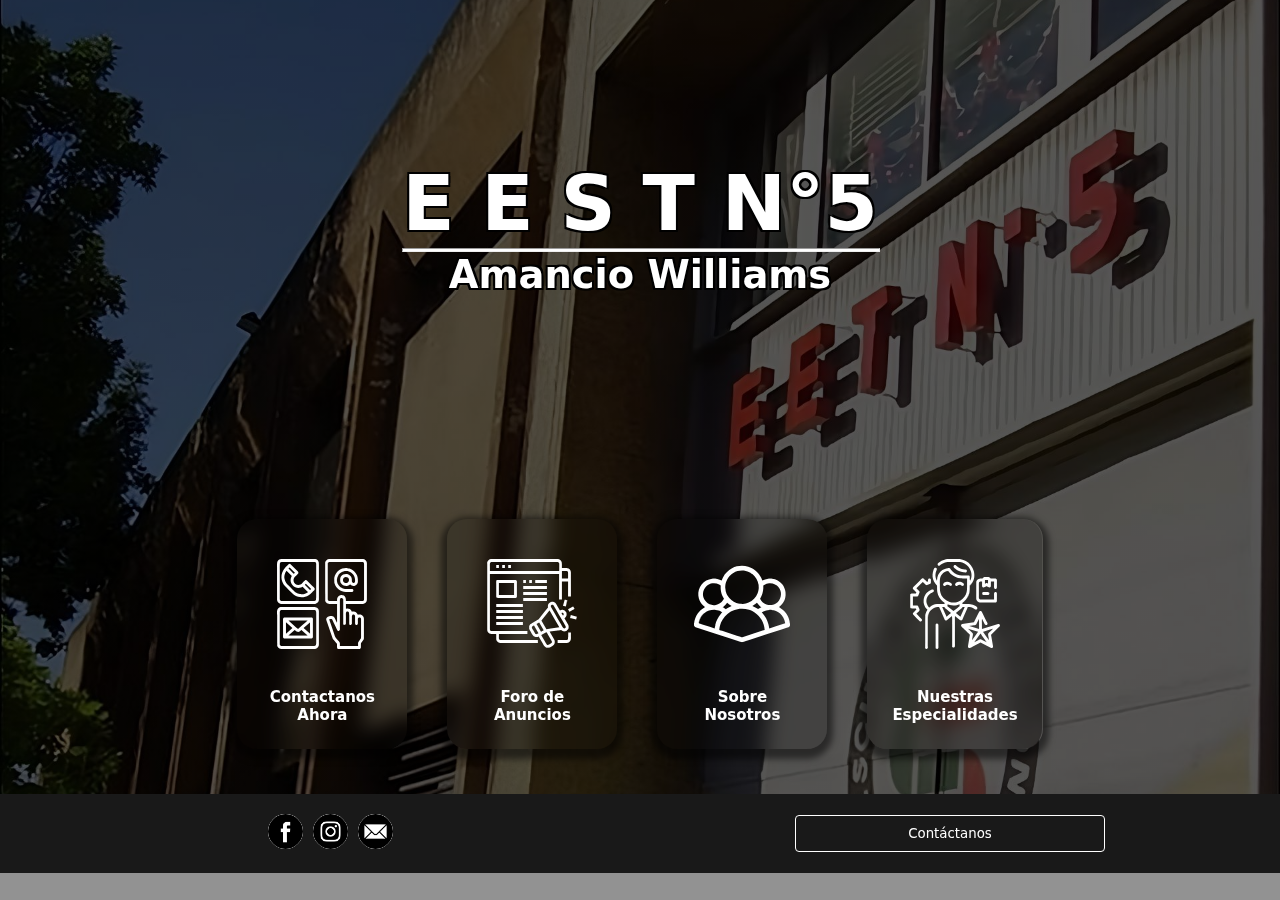
==== index.html @ 8fd5ec72 "awdawd" ====
<!DOCTYPE html>
<html lang="es">
<head>
    <meta charset="UTF-8">
    <meta name="viewport" content="width=device-width, initial-scale=1.0">
    <link rel="stylesheet" href="assets/css/style.css">
    <link rel="stylesheet" href="assets/css/footer.css">
    <script src="assets/js/redirect.js"></script>
    <meta charset="utf-8">
    <title>Escuela de Educacion Tecnica 5 Mar del Plata</title>
</head>
<body>
    <main>
            <div class="parallax-completo">
                <div class="title-container">
                    <h1 id="title">E E S T N°5<hr></h1>
                    <h2 id="subtitle">Amancio Williams</h2>
                </div>
                <br></br>
                <div class="btn-container"> 
                    <div class="btn-info about-us" onclick="redirect('./src/contacto.html')">
                        <img src="./assets/img/comunicar.svg" alt="" width="120px">
                        <p>Contactanos <br> Ahora</p>
                    </div>
                    <div class="btn-info news" onclick="redirect('./src/mostrarAnuncios.php')">
                        <img src="./assets/img/anuncio-publicitario (1).svg" alt="" width="120px">
                        <p>Foro de<br> Anuncios</p>
                    </div>
                    <div class="btn-info about-us" onclick="redirect('./src/nosotros.html')">
                        <img src="./assets/img/equipo.svg" alt="" width="120px">
                        <p>Sobre <br>Nosotros</p>
                    </div>
                    <div class="btn-info especialidades" onclick="redirect('./src/especialidades.html')">
                        <img src="./assets/img/experto.svg" alt="" width="120px">
                        <p>Nuestras <br>Especialidades</p>
                    </div>  
                </div>
            </div>
            <footer>
                <div class="footer-content">
                    <div class="footer-social">
                        <ul>
                            <li><a href="https://www.facebook.com/EEST5MDP/?locale=es_LA"><img src="assets/img/facebook.png" alt="Facebook"></a></li>
                            <li><a href="https://www.instagram.com/tecnicacinco_mdq/?hl=es-la"><img src="assets/img/instagram.png" alt="Instagram"></a></li>
                            <li><a href="infoT5@gmail.com"><img src="assets/img/correo-electronico (1).png" alt="Gmail"></a></li>
                        </ul>
                    </div>    
                    <div class="footer-nav">
                        <ul>
                        <li><button onclick="window.location.href = '../src/contacto.html';" class="contact-button">Contáctanos</button></li>
                        </ul>                        
                    </div>                
                </div>
            </footer>                       
    </main>
</html>
---- assets/css/style.css ----
:root {
  --verde-oscuro: #073501; /* Color verde oscuro */
  --rojo-oscuro: #3d0000; /* Color rojo oscuro */
}

/* Scrollbar */
::-webkit-scrollbar {
  width: 2px;
  height: 2px;
}

::-webkit-scrollbar-track {
  background: #f1f1f100;
}

::-webkit-scrollbar-thumb {
  background: #073501;
  border-radius: 5px;
}

::-webkit-scrollbar-thumb:hover {
  background: #3d0000;
}

body{
  background-color: rgb(146, 146, 146);
}

* {
  margin: 0;
  padding: 0;
  font-family: system-ui, -apple-system, BlinkMacSystemFont, "Segoe UI", Roboto,
    Oxygen, Ubuntu, Cantarell, "Open Sans", "Helvetica Neue", sans-serif;
}

.parallax-completo {
  width: 100%;
  background: radial-gradient(
      circle,
      rgba(0, 0, 0, 0.664) 100%,
      rgba(255, 255, 255, 0) 100%
    ),
    url("../img/idi2o.jpeg");
  background-position: center;
  background-size: cover;
  background-repeat: no-repeat;
  background-attachment: fixed;
  display: flex;
  justify-content: center;
  align-items: center;
  flex-direction: column; /* Añade esta línea para que los elementos se posicionen uno debajo del otro */
  text-align: center; /* Añade esta línea para centrar el texto */
}

.title-container {
  top: 30vh; /* Ajustar la posición en pantallas más grandes */
  background-color: transparent;
  display: flex;
  flex-direction: column;
  align-items: center;
  justify-content: center;
  z-index: 3;
  width: 50vw;
  margin: auto; /* Centrar horizontalmente */
}

#title,
#subtitle {
  font-family: "system-ui";
  font-size: 6vw;
  background-color: transparent;
  text-align: center;
  color: white;
  text-shadow: -2px -2px 0 rgb(0, 0, 0), 2px -2px 0 rgb(0, 0, 0),
    -2px 2px 0 rgb(0, 0, 0), 2px 2px 0 rgb(0, 0, 0);
  user-select: none;
}



#subtitle {
  font-size: 3vw;
  font-family: "system-ui";
}

.title-container hr {
  height: 2px;
  width: 100%;
  background-color: #ffffff;
}

.btn-one {
  border: 3px solid rgb(255, 255, 255); /* Borde blanco de 2px */
  background-color: transparent;
  backdrop-filter: blur(10px) brightness(0.8);
  font-weight: bold;
  margin-top: 6vw;
  font-size: 2vw;
  color: #00c700;
  position: relative;
  cursor: pointer;
  border-radius: 5px;
  padding: 5px;
  animation: pulse 2s infinite alternate ease-in-out; /* Ajusta la velocidad de la animación */
}


.btn-one span {
  transition: all 0.3s;
  font-family:Arial, Helvetica, sans-serif;

}


.btn-one:hover span {
  letter-spacing: 2px;
  
}

.btn-one:hover::before {
  opacity: 1;
  transform: scale(1, 1);
}

.btn-one::after {
  content: "";
  position: absolute;
  bottom: 0;
  left: 0;
  width: 100%;
  height: 100%;
  z-index: 1;
  transition: all 0.3s;
  background-color: rgba(255, 255, 255, 0);
}

.btn-one:hover::after {
  opacity: 0;
  transform: scale(0.1, 1);
}


/* Estilos para los botones */

.btn-container {
  display: flex;
  gap: 40px;
  margin: 25px;
  align-items: center;
}

.btn-info {
  flex-grow: 1;
  flex-basis: 100;
  backdrop-filter: blur(10px) brightness(0.8);
  padding: 25px;
  margin-bottom: 20px;
  text-align: center;
  transition: all 0.3s;
  border-radius: 20px;
  box-shadow: 0 4px 6px 6px rgba(0, 0, 0, 0.5);
  color: white;
  flex-direction: column;
  justify-content: center;
  align-items: center; /* Centra horizontalmente */
}

.btn-info:hover {
  transform: scale(1.1);
  backdrop-filter: blur(10px) brightness(0.8);
  transition: all 0.3s;
  cursor: pointer;
}

.btn-info p {
  margin-top: 20px;
  color: white;
  font-size: 15px;
  font-weight: 600;
}

.btn-info img {
  transform: scale(0.8); /* Reducir el tamaño al 80% (20% menos) */
}


@media (max-height: 1080px) and (max-width: 1920px) {
  .parallax-completo {
    height: 88.2vh;
  }
}

@media screen and (max-width: 768px) {
  /* Estilos para dispositivos móviles */

  .parallax-completo {
    background-image: radial-gradient(
        circle,
        rgba(0, 0, 0, 0.664) 100%,
        rgba(255, 255, 255, 0) 100%
      ),
      url("../img/idi2_OLD.jpeg");
  }

  .options a {
    font-size: 12px; /* Reduce el tamaño de fuente de los enlaces */
    padding-top: 5px;
    padding-bottom: 5px;
  }

  #logo {
    width: 40px; /* Redimensiona el logo */
  }

  .title-container {
    margin-top: 5vw; /* Ajusta la posición vertical del título */
    width: 100vw; /* Establece el ancho al 100% de la ventana */
  }

  #title {
    font-size: 10vw; /* Reduce el tamaño de fuente del título */
  }
  #subtitle {
    font-size: 5vw; /* Reduce el tamaño de fuente del subtítulo */
  }

  .btn-one {
    margin-top: 10vw; /* Ajusta el margen superior del botón */
    font-size: 4vw; /* Reduce el tamaño de fuente del botón */
  }

  .btn-container {
    display: flex;
    flex-direction: column;
    gap: 10px;
    margin: 20px;
    align-items: center;
      transform: translateY(-15px);
  }

  .btn-info {
    backdrop-filter: blur(10px) brightness(0.8);
    width: 35%;
    height: 7vh;
    margin-bottom: 20px;
    text-align: center;
    transition: all 0.3s;
    border-radius: 20px;
    box-shadow: 0 4px 6px 6px rgba(0, 0, 0, 0.5);
    color: white;
  }

  .btn-info p {
    transform: translateY(-10px);
    font-size: 13px;
  }

  .btn-info img {
    transform: translateY(-10px);
    margin-top: -25px;
    width: 25%;
    margin-bottom: -20px;
  }

}
---- assets/css/footer.css ----
footer {
    background-color: #000000c9;
    backdrop-filter: blur(10px) brightness(0.8);
    padding: 20px; /* Ajusta el padding para hacer el footer menos alto */
    user-select: none;
  }
  
  .footer-content {
    display: flex;
    justify-content: space-between;
    align-items: center;
    flex-wrap: wrap; /* Permite que los elementos se envuelvan si el espacio es insuficiente */
    user-select: none;
  }
  
  .footer-nav,
  .footer-names,
  .footer-social {
    flex: 1;
    z-index: 1000; /* Asigna un z-index alto */
    user-select: none;
  }
  
  .footer-names {
    text-align: center; /* Centra el texto horizontalmente */
    user-select: none;
  }
  
  
  .footer-names creators {
    display: flex;
    flex-direction: column; /* Apila los elementos verticalmente */
    align-items: center; /* Centra los elementos horizontalmente */
    user-select: none;
  }
  
  .footer-names a {
    display: block;
    color: #ffffff;
    font-size: 12px;
    text-decoration: none;
    font-family: Arial, sans-serif;
    user-select: none;
  }
  .footer-names p{
    color: white;
  }

  
  .footer-names a:last-child {
    margin-bottom: 0; /* Elimina el margen inferior del último nombre */
  }
  
  .footer-names a:hover {
    color: #000;
  }
  
  .footer-nav ul,
  .footer-social ul {
    list-style: none;
    padding: 0;
    margin: 0;
    text-align: center; /* Alinea el texto en el centro */
    user-select: none;
  }
  
  .footer-nav a,
  .footer-names a {
    display: inline-block; /* Cambiado de block a inline-block para que estén en línea */
    margin-right: 10px; /* Añade un margen entre los nombres */
    color: #0000008a;
    font-size: 12px;
    text-decoration: none;
    font-family: Arial, sans-serif;
    user-select: none;
  }
  
  .footer-nav a:last-child,
  .footer-names a:last-child {
    margin-right: 0; /* Elimina el margen derecho del último elemento */
  }
  
  .footer-nav a:hover,
  .footer-names a:hover {
    color: #2f0064;
  }
  
  .footer-social li {
    display: inline-block;
    margin-right: 10px;
    user-select: none;
  }
  
  .footer-social li:last-child {
    margin-right: 0;
  }
  
  .footer-social {
    display: flex;
    justify-content: center; /* Centra horizontalmente */
    align-items: center; /* Centra verticalmente */
    user-select: none;
  }
  
  .footer-social ul {
    list-style: none;
    padding: 0;
    margin: 0;
    display: flex;
    user-select: none;
  }
  
  .footer-social li {
    margin-right: 10px;
    user-select: none;
  }
  
  .footer-social img {
    width: 35px;
    background-color: white;
    height: auto;
    border-radius: 100%;
    transition: background-color 0.3s ease; /* Añadimos una transición suave para el color de fondo */
    user-select: none;
  }
  /* Personalización de la sombra para cada red social */
.footer-social img[src="../assets/img/facebook.png"]:hover {
    background-color: rgb(59, 89, 153); /* Cambia el color de fondo al hacer hover para Facebook */
  }
  
  .footer-social img[src="assets/img/correo-electronico (1).png"]:hover {
    background-color: rgb(255, 0, 0); /* Cambia el color de fondo al hacer hover para Twitter */
  }
  
  .footer-social img[src="../assets/img/instagram.png"]:hover {
    background-color: rgb(216, 40, 119); /* Cambia el color de fondo al hacer hover para Instagram */
  }

  .footer-social img[src="assets/img/facebook.png"]:hover {
    background-color: rgb(59, 89, 153); /* Cambia el color de fondo al hacer hover para Facebook */
  }
  
  .footer-social img[src="assets/img/correo-electronico (1).png"]:hover {
    background-color: rgb(255, 0, 0); /* Cambia el color de fondo al hacer hover para Twitter */
  }
  
  .footer-social img[src="assets/img/instagram.png"]:hover {
    background-color: rgb(216, 40, 119); /* Cambia el color de fondo al hacer hover para Instagram */
  }
  
  .contact-button {
    width: 50%;
    display: inline-block;
    padding: 10px;
    background-color: transparent;
    color: white;
    text-decoration: none;
    border: 1px solid white;
    border-radius: 4px;
    transition: background-color 0.4s ease, color 0.3s ease; /* Añade una transición suave para el color de fondo y el color del texto */
    cursor: pointer;
    user-select: none;
  }
  
  .contact-button:hover {
    background-color: white;
    color: black;
    border: 1px solid black;
  }

  @media screen and (max-width: 768px) {

    footer {
        padding-top: 25px; /* Ajusta el padding para hacer el footer menos alto */
      }

    .footer-content {
      flex-direction: column; /* Apila los elementos verticalmente en dispositivos pequeños */
      align-items: center; /* Centra los elementos horizontalmente */
    }
  
    .footer-nav,
    .footer-names,
    .footer-social {
      flex: none; /* Ajusta el tamaño de los elementos a su contenido */
      margin-bottom: 10px; /* Añade espacio entre los elementos */
      text-align: center; /* Centra el texto horizontalmente */
    }
    
    .footer-social {
      display: flex;
      justify-content: center; /* Centra horizontalmente */
      align-items: center; /* Centra verticalmente */
    }
    
    .footer-social ul {
      display: flex;
      justify-content: center; /* Centra horizontalmente */
      margin-bottom: 10px; /* Añade espacio entre los elementos */
    }
    
    .footer-social li {
      margin-right: 10px;
    }
  
    .contact-button {
      cursor: pointer;
      width: 100%;
    }
    
    .contact-button:hover {
      cursor: pointer;
      background-color: #000000;
      color: #FFFFFF;
    }
  }
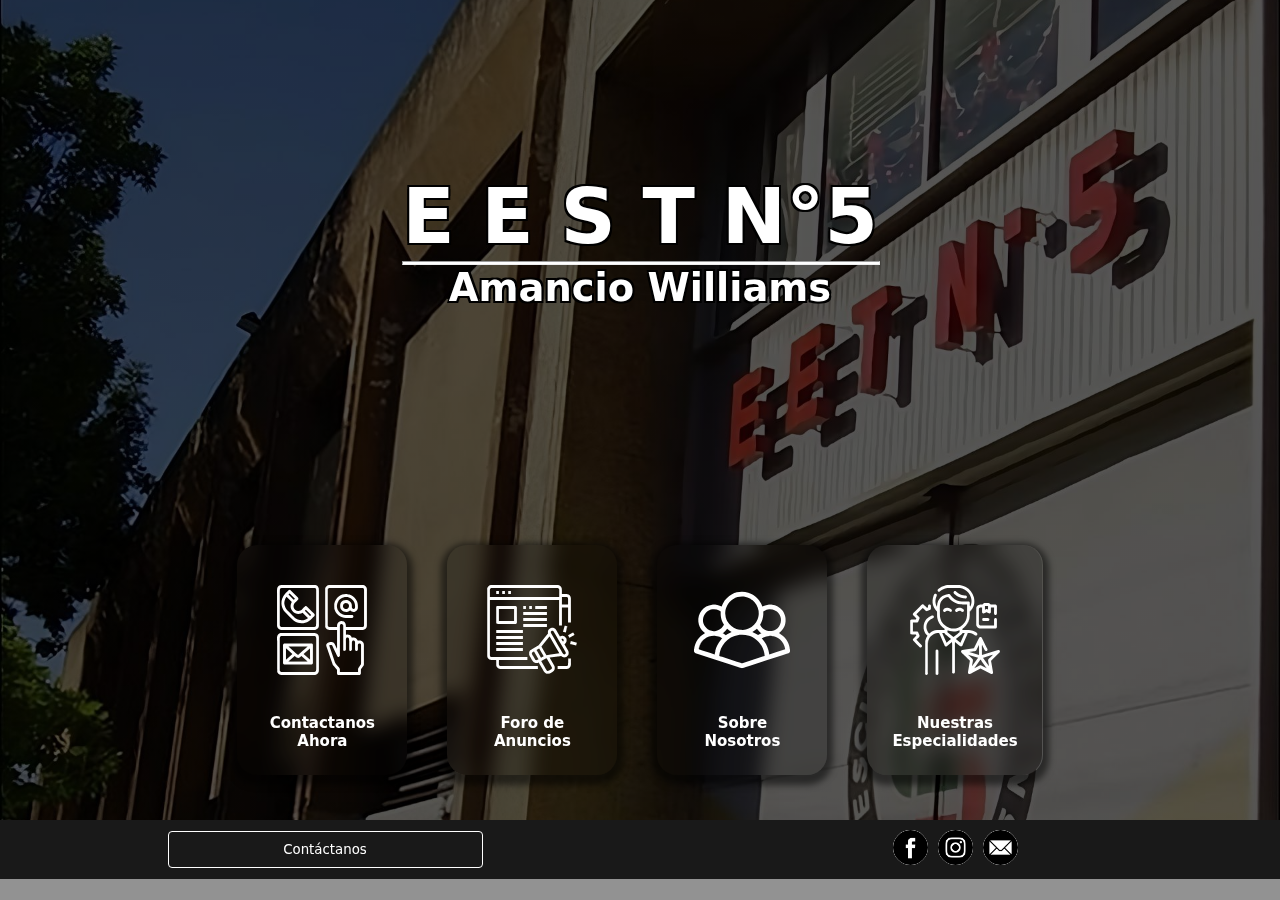
==== commit 1abf269a: "test" ====
--- a/index.html
+++ b/index.html
@@ -38,18 +38,18 @@
             </div>
             <footer>
                 <div class="footer-content">
+                    <div class="footer-nav">
+                        <ul>
+                        <li><button onclick="window.location.href = '../src/contacto.html';" class="contact-button">Contáctanos</button></li>
+                        </ul>                        
+                    </div>  
                     <div class="footer-social">
                         <ul>
                             <li><a href="https://www.facebook.com/EEST5MDP/?locale=es_LA"><img src="assets/img/facebook.png" alt="Facebook"></a></li>
                             <li><a href="https://www.instagram.com/tecnicacinco_mdq/?hl=es-la"><img src="assets/img/instagram.png" alt="Instagram"></a></li>
                             <li><a href="infoT5@gmail.com"><img src="assets/img/correo-electronico (1).png" alt="Gmail"></a></li>
                         </ul>
-                    </div>    
-                    <div class="footer-nav">
-                        <ul>
-                        <li><button onclick="window.location.href = '../src/contacto.html';" class="contact-button">Contáctanos</button></li>
-                        </ul>                        
-                    </div>                
+                    </div>                  
                 </div>
             </footer>                       
     </main>
--- a/assets/css/style.css
+++ b/assets/css/style.css
@@ -186,7 +186,7 @@
 
 @media (max-height: 1080px) and (max-width: 1920px) {
   .parallax-completo {
-    height: 88.2vh;
+    height: 91.1vh;
   }
 }
 
--- a/assets/css/footer.css
+++ b/assets/css/footer.css
@@ -1,7 +1,7 @@
 footer {
     background-color: #000000c9;
     backdrop-filter: blur(10px) brightness(0.8);
-    padding: 20px; /* Ajusta el padding para hacer el footer menos alto */
+    padding: 10px; /* Ajusta el padding para hacer el footer menos alto */
     user-select: none;
   }
   
@@ -107,8 +107,11 @@
     padding: 0;
     margin: 0;
     display: flex;
-    user-select: none;
-  }
+    justify-content: center; /* Centra horizontalmente */
+    align-items: center; /* Centra verticalmente */
+    user-select: none;
+  }
+  
   
   .footer-social li {
     margin-right: 10px;
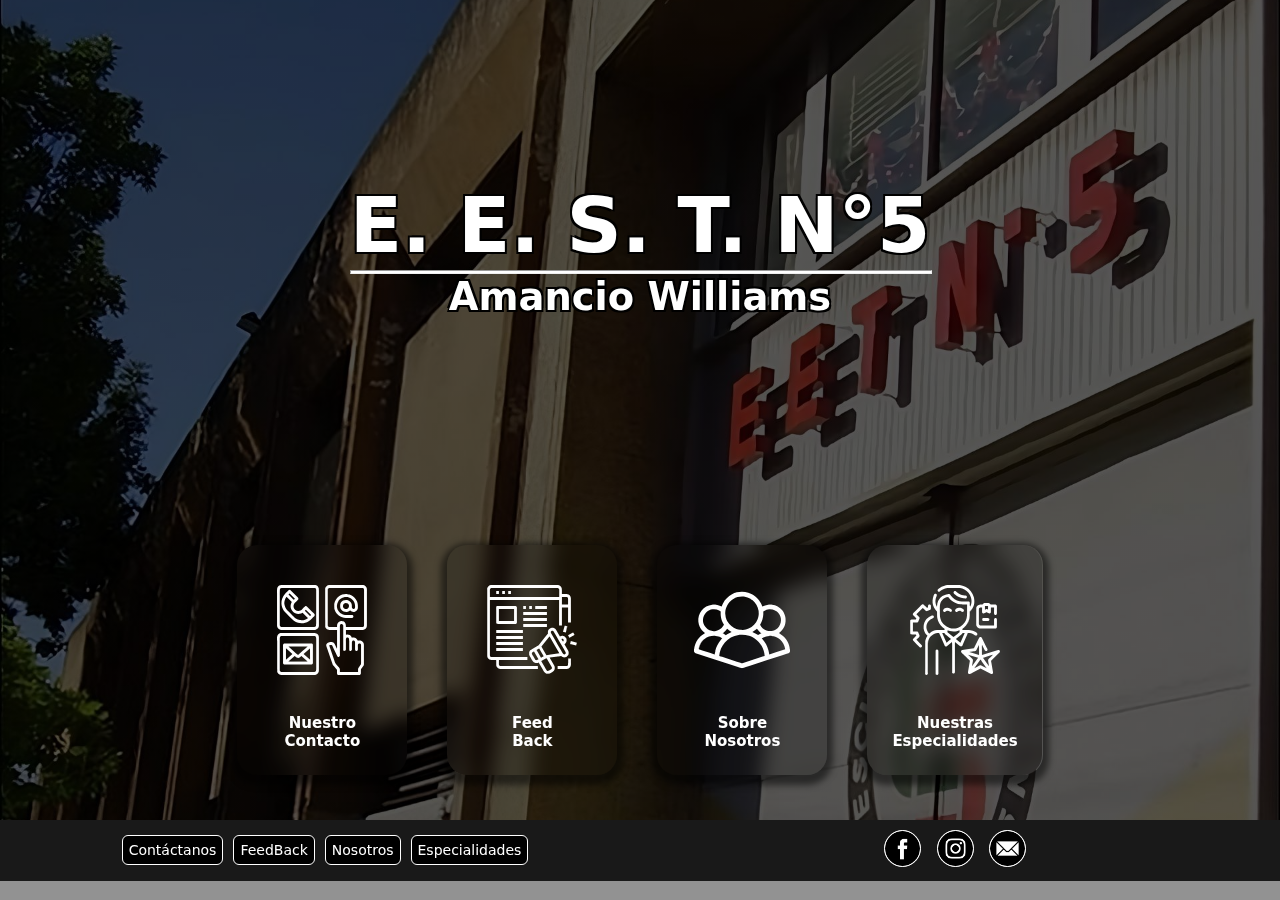
==== commit 694cdfe5: "todos los cambios posibles para subir la pagina" ====
--- a/index.html
+++ b/index.html
@@ -6,25 +6,25 @@
     <link rel="stylesheet" href="assets/css/style.css">
     <link rel="stylesheet" href="assets/css/footer.css">
     <script src="assets/js/redirect.js"></script>
-    <meta charset="utf-8">
-    <title>Escuela de Educacion Tecnica 5 Mar del Plata</title>
+    <link rel="eestn5" href="../assets/img/lde.png" type="image/x-icon">
+    <title>Escuela de Educación Técnica 5 Mar del Plata</title>
 </head>
 <body>
     <main>
             <div class="parallax-completo">
                 <div class="title-container">
-                    <h1 id="title">E E S T N°5<hr></h1>
+                    <h1 id="title">E. E. S. T. N°5<hr></h1>
                     <h2 id="subtitle">Amancio Williams</h2>
                 </div>
-                <br></br>
+                <br>
                 <div class="btn-container"> 
                     <div class="btn-info about-us" onclick="redirect('./src/contacto.html')">
                         <img src="./assets/img/comunicar.svg" alt="" width="120px">
-                        <p>Contactanos <br> Ahora</p>
+                        <p>Nuestro <br> Contacto</p>
                     </div>
-                    <div class="btn-info news" onclick="redirect('./src/mostrarAnuncios.php')">
+                    <div class="btn-info news" onclick="redirect('./src/Feedback.html')">
                         <img src="./assets/img/anuncio-publicitario (1).svg" alt="" width="120px">
-                        <p>Foro de<br> Anuncios</p>
+                        <p>Feed<br> Back</p>
                     </div>
                     <div class="btn-info about-us" onclick="redirect('./src/nosotros.html')">
                         <img src="./assets/img/equipo.svg" alt="" width="120px">
@@ -40,17 +40,20 @@
                 <div class="footer-content">
                     <div class="footer-nav">
                         <ul>
-                        <li><button onclick="window.location.href = '../src/contacto.html';" class="contact-button">Contáctanos</button></li>
+                            <li><button onclick="window.location.href ='../src/contacto.html';" class="contact-button">Contáctanos</button></li>
+                            <li><button onclick="window.location.href ='../src/feedback.html';" class="contact-button">FeedBack</button></li>
+                            <li><button onclick="window.location.href ='../src/nosotros.html';" class="contact-button">Nosotros</button></li>
+                            <li><button onclick="window.location.href ='../src/especialidades.html';" class="contact-button">Especialidades</button></li>
                         </ul>                        
                     </div>  
                     <div class="footer-social">
                         <ul>
-                            <li><a href="https://www.facebook.com/EEST5MDP/?locale=es_LA"><img src="assets/img/facebook.png" alt="Facebook"></a></li>
+                            <li><a href="https://www.facebook.com/EESTN5MDP/"><img src="assets/img/facebook.png" alt="Facebook"></a></li>
                             <li><a href="https://www.instagram.com/tecnicacinco_mdq/?hl=es-la"><img src="assets/img/instagram.png" alt="Instagram"></a></li>
-                            <li><a href="infoT5@gmail.com"><img src="assets/img/correo-electronico (1).png" alt="Gmail"></a></li>
+                            <li><a href="mailto:infoT5@gmail.com"><img src="assets/img/correo.png" alt="Gmail"></a></li>
                         </ul>
                     </div>                  
                 </div>
-            </footer>                       
+            </footer>                     
     </main>
-</html>+</html>
--- a/assets/css/style.css
+++ b/assets/css/style.css
@@ -185,6 +185,9 @@
 
 
 @media (max-height: 1080px) and (max-width: 1920px) {
+  body{
+    overflow-y: hidden; /* Evita el desplazamiento horizontal */
+  }
   .parallax-completo {
     height: 91.1vh;
   }
@@ -237,7 +240,6 @@
     align-items: center;
       transform: translateY(-15px);
   }
-
   .btn-info {
     backdrop-filter: blur(10px) brightness(0.8);
     width: 35%;
--- a/assets/css/footer.css
+++ b/assets/css/footer.css
@@ -1,219 +1,202 @@
 footer {
-    background-color: #000000c9;
-    backdrop-filter: blur(10px) brightness(0.8);
-    padding: 10px; /* Ajusta el padding para hacer el footer menos alto */
-    user-select: none;
-  }
-  
+  background-color: #000000c9;
+  backdrop-filter: blur(10px) brightness(0.8);
+  padding: 10px; /* Ajusta el padding para hacer el footer menos alto */
+  user-select: none;
+}
+
+.footer-content {
+  display: flex;
+  justify-content: space-between;
+  align-items: center;
+  flex-wrap: wrap; /* Permite que los elementos se envuelvan si el espacio es insuficiente */
+  user-select: none;
+}
+
+.footer-nav,
+.footer-names,
+.footer-social {
+  flex: 1;
+  z-index: 1000; /* Asigna un z-index alto */
+  user-select: none;
+}
+
+.footer-names {
+  text-align: center; /* Centra el texto horizontalmente */
+  user-select: none;
+}
+
+.footer-names creators {
+  display: flex;
+  flex-direction: column; /* Apila los elementos verticalmente */
+  align-items: center; /* Centra los elementos horizontalmente */
+  user-select: none;
+}
+
+
+.footer-names a {
+  display: block;
+  color: #ffffff;
+  font-size: 12px;
+  text-decoration: none;
+  font-family: Arial, sans-serif;
+  user-select: none;
+}
+.footer-names p {
+  color: white;
+}
+
+.footer-names a:last-child {
+  margin-bottom: 0; /* Elimina el margen inferior del último nombre */
+}
+
+.footer-names a:hover {
+  color: #000;
+}
+
+.footer-nav ul,
+.footer-social ul {
+  list-style: none;
+  padding: 0;
+  margin: 0;
+  text-align: center; /* Alinea el texto en el centro */
+  user-select: none;
+}
+
+.footer-nav a,
+.footer-names a {
+  display: inline-block; /* Cambiado de block a inline-block para que estén en línea */
+  margin-right: 10px; /* Añade un margen entre los nombres */
+  color: #0000008a;
+  font-size: 12px;
+  text-decoration: none;
+  font-family: Arial, sans-serif;
+  user-select: none;
+}
+
+.footer-nav a:last-child,
+.footer-names a:last-child {
+  margin-right: 0; /* Elimina el margen derecho del último elemento */
+}
+
+.footer-nav a:hover,
+.footer-names a:hover {
+  color: #2f0064;
+}
+
+.footer-social li {
+  display: inline-block;
+  margin-right: 10px;
+  user-select: none;
+}
+
+.footer-social li:last-child {
+  margin-right: 0;
+}
+
+.footer-social {
+  display: flex;
+  justify-content: center; /* Centra horizontalmente */
+  align-items: center; /* Centra verticalmente */
+  user-select: none;
+}
+
+.footer-nav ul {
+  list-style: none;
+  padding: 0;
+  margin: 0;
+  text-align: center; /* Alinea el texto en el centro */
+  display: flex; /* Utiliza flexbox para distribuir los botones horizontalmente */
+  justify-content: center; /* Centra horizontalmente */
+}
+
+.footer-nav li {
+  margin-right: 10px; /* Añade un margen entre los botones */
+}
+
+.footer-nav li:last-child {
+  margin-right: 0; /* Elimina el margen derecho del último botón */
+}
+
+.footer-social img {
+  width: 35px;
+  background-color: rgb(255, 255, 255);
+  border: 1px solid white;
+  height: auto;
+  border-radius: 100%;
+  transition: background-color 0.3s ease; /* Añadimos una transición suave para el color de fondo */
+  user-select: none;
+}
+
+/* Personalización de la sombra para cada red social */
+.footer-social img[src="../assets/img/facebook.png"]:hover {
+  background-color: rgb(59, 89, 153); /* Cambia el color de fondo al hacer hover para Facebook */
+}
+
+.footer-social img[src="/assets/img/correo.png"]:hover {
+  background-color: rgb(255, 0, 0); /* Cambia el color de fondo al hacer hover para Twitter */
+}
+
+.footer-social img[src="../assets/img/instagram.png"]:hover {
+  background-color: rgb(216, 40, 119); /* Cambia el color de fondo al hacer hover para Instagram */
+}
+
+.footer-social img[src="assets/img/facebook.png"]:hover {
+  background-color: rgb(59, 89, 153); /* Cambia el color de fondo al hacer hover para Facebook */
+}
+
+.footer-social img[src="assets/img/correo.png"]:hover {
+  background-color: rgb(255, 0, 0); /* Cambia el color de fondo al hacer hover para Twitter */
+}
+
+.footer-social img[src="assets/img/instagram.png"]:hover {
+  background-color: rgb(216, 40, 119); /* Cambia el color de fondo al hacer hover para Instagram */
+}
+
+.contact-button {
+  width: auto; /* Ancho automático para adaptarse al contenido */
+  padding: 6px; /* Ajusta el espaciado interno */
+  font-size: 14px; /* Tamaño de fuente más grande fuera del media query */
+  background-color: black;
+  color: white;
+  text-decoration: none;
+  border: 1px solid white; /* Grosor del borde aumentado */
+  border-radius: 6px; /* Borde más redondeado */
+  transition: background-color 0.4s ease, color 0.3s ease; /* Añade una transición suave para el color de fondo y el color del texto */
+  cursor: pointer;
+  user-select: none;
+}
+
+.contact-button:hover {
+  background-color: white;
+  color: black;
+  border: 1px solid black; /* Cambia el color del borde en hover */
+}
+
+@media screen and (max-width: 768px) {
+  footer {
+    padding-top: 25px; /* Ajusta el padding para hacer el footer menos alto */
+  }
+
   .footer-content {
-    display: flex;
-    justify-content: space-between;
-    align-items: center;
-    flex-wrap: wrap; /* Permite que los elementos se envuelvan si el espacio es insuficiente */
-    user-select: none;
-  }
-  
-  .footer-nav,
-  .footer-names,
-  .footer-social {
-    flex: 1;
-    z-index: 1000; /* Asigna un z-index alto */
-    user-select: none;
-  }
-  
-  .footer-names {
-    text-align: center; /* Centra el texto horizontalmente */
-    user-select: none;
-  }
-  
-  
-  .footer-names creators {
-    display: flex;
-    flex-direction: column; /* Apila los elementos verticalmente */
+    flex-direction: column; /* Apila los elementos verticalmente en dispositivos pequeños */
     align-items: center; /* Centra los elementos horizontalmente */
-    user-select: none;
-  }
-  
-  .footer-names a {
-    display: block;
-    color: #ffffff;
-    font-size: 12px;
-    text-decoration: none;
-    font-family: Arial, sans-serif;
-    user-select: none;
-  }
-  .footer-names p{
-    color: white;
-  }
-
-  
-  .footer-names a:last-child {
-    margin-bottom: 0; /* Elimina el margen inferior del último nombre */
-  }
-  
-  .footer-names a:hover {
-    color: #000;
-  }
-  
-  .footer-nav ul,
+  }
+
   .footer-social ul {
-    list-style: none;
-    padding: 0;
-    margin: 0;
-    text-align: center; /* Alinea el texto en el centro */
-    user-select: none;
-  }
-  
-  .footer-nav a,
-  .footer-names a {
-    display: inline-block; /* Cambiado de block a inline-block para que estén en línea */
-    margin-right: 10px; /* Añade un margen entre los nombres */
-    color: #0000008a;
-    font-size: 12px;
-    text-decoration: none;
-    font-family: Arial, sans-serif;
-    user-select: none;
-  }
-  
-  .footer-nav a:last-child,
-  .footer-names a:last-child {
-    margin-right: 0; /* Elimina el margen derecho del último elemento */
-  }
-  
-  .footer-nav a:hover,
-  .footer-names a:hover {
-    color: #2f0064;
-  }
-  
-  .footer-social li {
-    display: inline-block;
-    margin-right: 10px;
-    user-select: none;
-  }
-  
-  .footer-social li:last-child {
-    margin-right: 0;
-  }
-  
-  .footer-social {
     display: flex;
     justify-content: center; /* Centra horizontalmente */
-    align-items: center; /* Centra verticalmente */
-    user-select: none;
-  }
-  
-  .footer-social ul {
-    list-style: none;
-    padding: 0;
-    margin: 0;
-    display: flex;
-    justify-content: center; /* Centra horizontalmente */
-    align-items: center; /* Centra verticalmente */
-    user-select: none;
-  }
-  
-  
-  .footer-social li {
-    margin-right: 10px;
-    user-select: none;
-  }
-  
-  .footer-social img {
-    width: 35px;
-    background-color: white;
-    height: auto;
-    border-radius: 100%;
-    transition: background-color 0.3s ease; /* Añadimos una transición suave para el color de fondo */
-    user-select: none;
-  }
-  /* Personalización de la sombra para cada red social */
-.footer-social img[src="../assets/img/facebook.png"]:hover {
-    background-color: rgb(59, 89, 153); /* Cambia el color de fondo al hacer hover para Facebook */
-  }
-  
-  .footer-social img[src="assets/img/correo-electronico (1).png"]:hover {
-    background-color: rgb(255, 0, 0); /* Cambia el color de fondo al hacer hover para Twitter */
-  }
-  
-  .footer-social img[src="../assets/img/instagram.png"]:hover {
-    background-color: rgb(216, 40, 119); /* Cambia el color de fondo al hacer hover para Instagram */
-  }
-
-  .footer-social img[src="assets/img/facebook.png"]:hover {
-    background-color: rgb(59, 89, 153); /* Cambia el color de fondo al hacer hover para Facebook */
-  }
-  
-  .footer-social img[src="assets/img/correo-electronico (1).png"]:hover {
-    background-color: rgb(255, 0, 0); /* Cambia el color de fondo al hacer hover para Twitter */
-  }
-  
-  .footer-social img[src="assets/img/instagram.png"]:hover {
-    background-color: rgb(216, 40, 119); /* Cambia el color de fondo al hacer hover para Instagram */
-  }
-  
+    margin-bottom: 10px; /* Añade espacio entre los elementos */
+  }
+
+  .footer-nav{
+    margin-bottom: 20px;
+  }
+
   .contact-button {
-    width: 50%;
-    display: inline-block;
-    padding: 10px;
-    background-color: transparent;
-    color: white;
-    text-decoration: none;
-    border: 1px solid white;
-    border-radius: 4px;
-    transition: background-color 0.4s ease, color 0.3s ease; /* Añade una transición suave para el color de fondo y el color del texto */
-    cursor: pointer;
-    user-select: none;
-  }
-  
-  .contact-button:hover {
-    background-color: white;
-    color: black;
-    border: 1px solid black;
-  }
-
-  @media screen and (max-width: 768px) {
-
-    footer {
-        padding-top: 25px; /* Ajusta el padding para hacer el footer menos alto */
-      }
-
-    .footer-content {
-      flex-direction: column; /* Apila los elementos verticalmente en dispositivos pequeños */
-      align-items: center; /* Centra los elementos horizontalmente */
-    }
-  
-    .footer-nav,
-    .footer-names,
-    .footer-social {
-      flex: none; /* Ajusta el tamaño de los elementos a su contenido */
-      margin-bottom: 10px; /* Añade espacio entre los elementos */
-      text-align: center; /* Centra el texto horizontalmente */
-    }
-    
-    .footer-social {
-      display: flex;
-      justify-content: center; /* Centra horizontalmente */
-      align-items: center; /* Centra verticalmente */
-    }
-    
-    .footer-social ul {
-      display: flex;
-      justify-content: center; /* Centra horizontalmente */
-      margin-bottom: 10px; /* Añade espacio entre los elementos */
-    }
-    
-    .footer-social li {
-      margin-right: 10px;
-    }
-  
-    .contact-button {
-      cursor: pointer;
-      width: 100%;
-    }
-    
-    .contact-button:hover {
-      cursor: pointer;
-      background-color: #000000;
-      color: #FFFFFF;
-    }
-  }+    width: 100%; /* Ancho completo en dispositivos pequeños */
+    font-size: 12px; /* Tamaño de fuente más pequeño dentro del media query */
+    padding: 5px; /* Espaciado interno más pequeño dentro del media query */
+  }
+
+}
